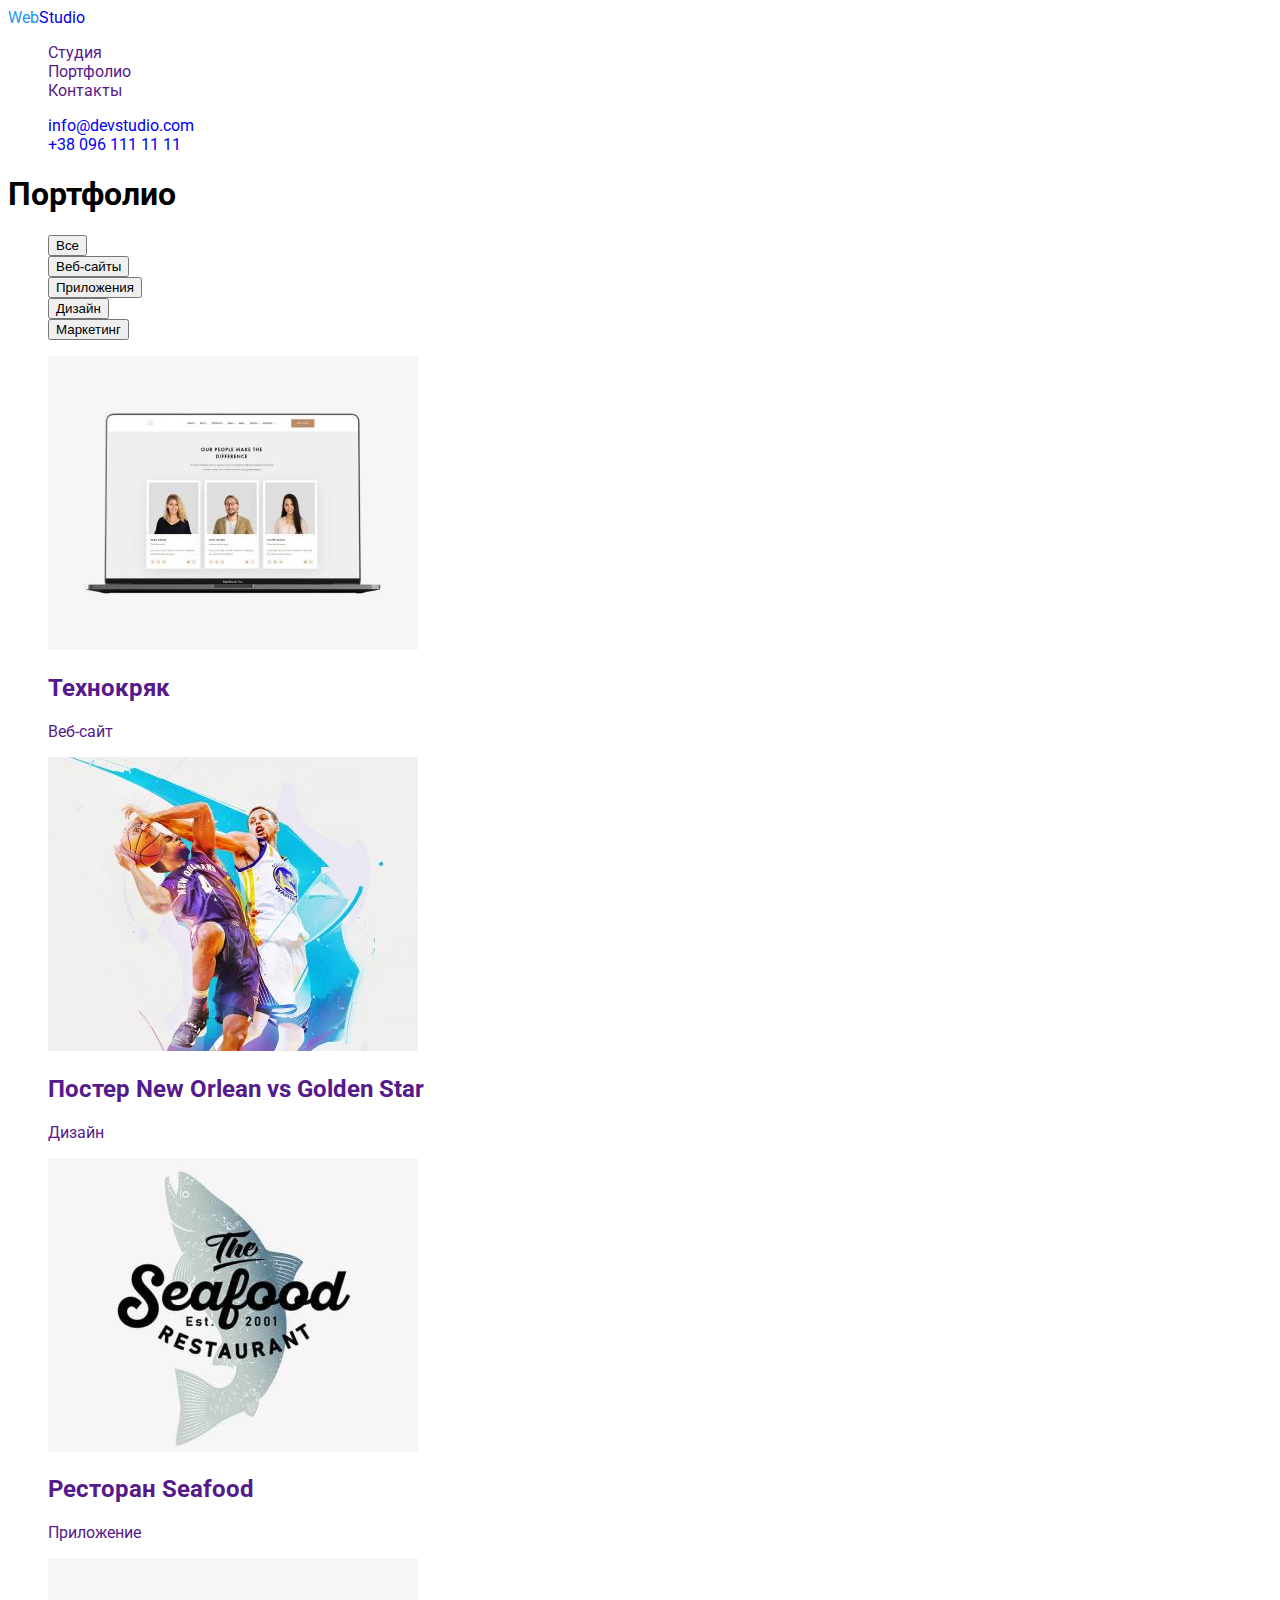
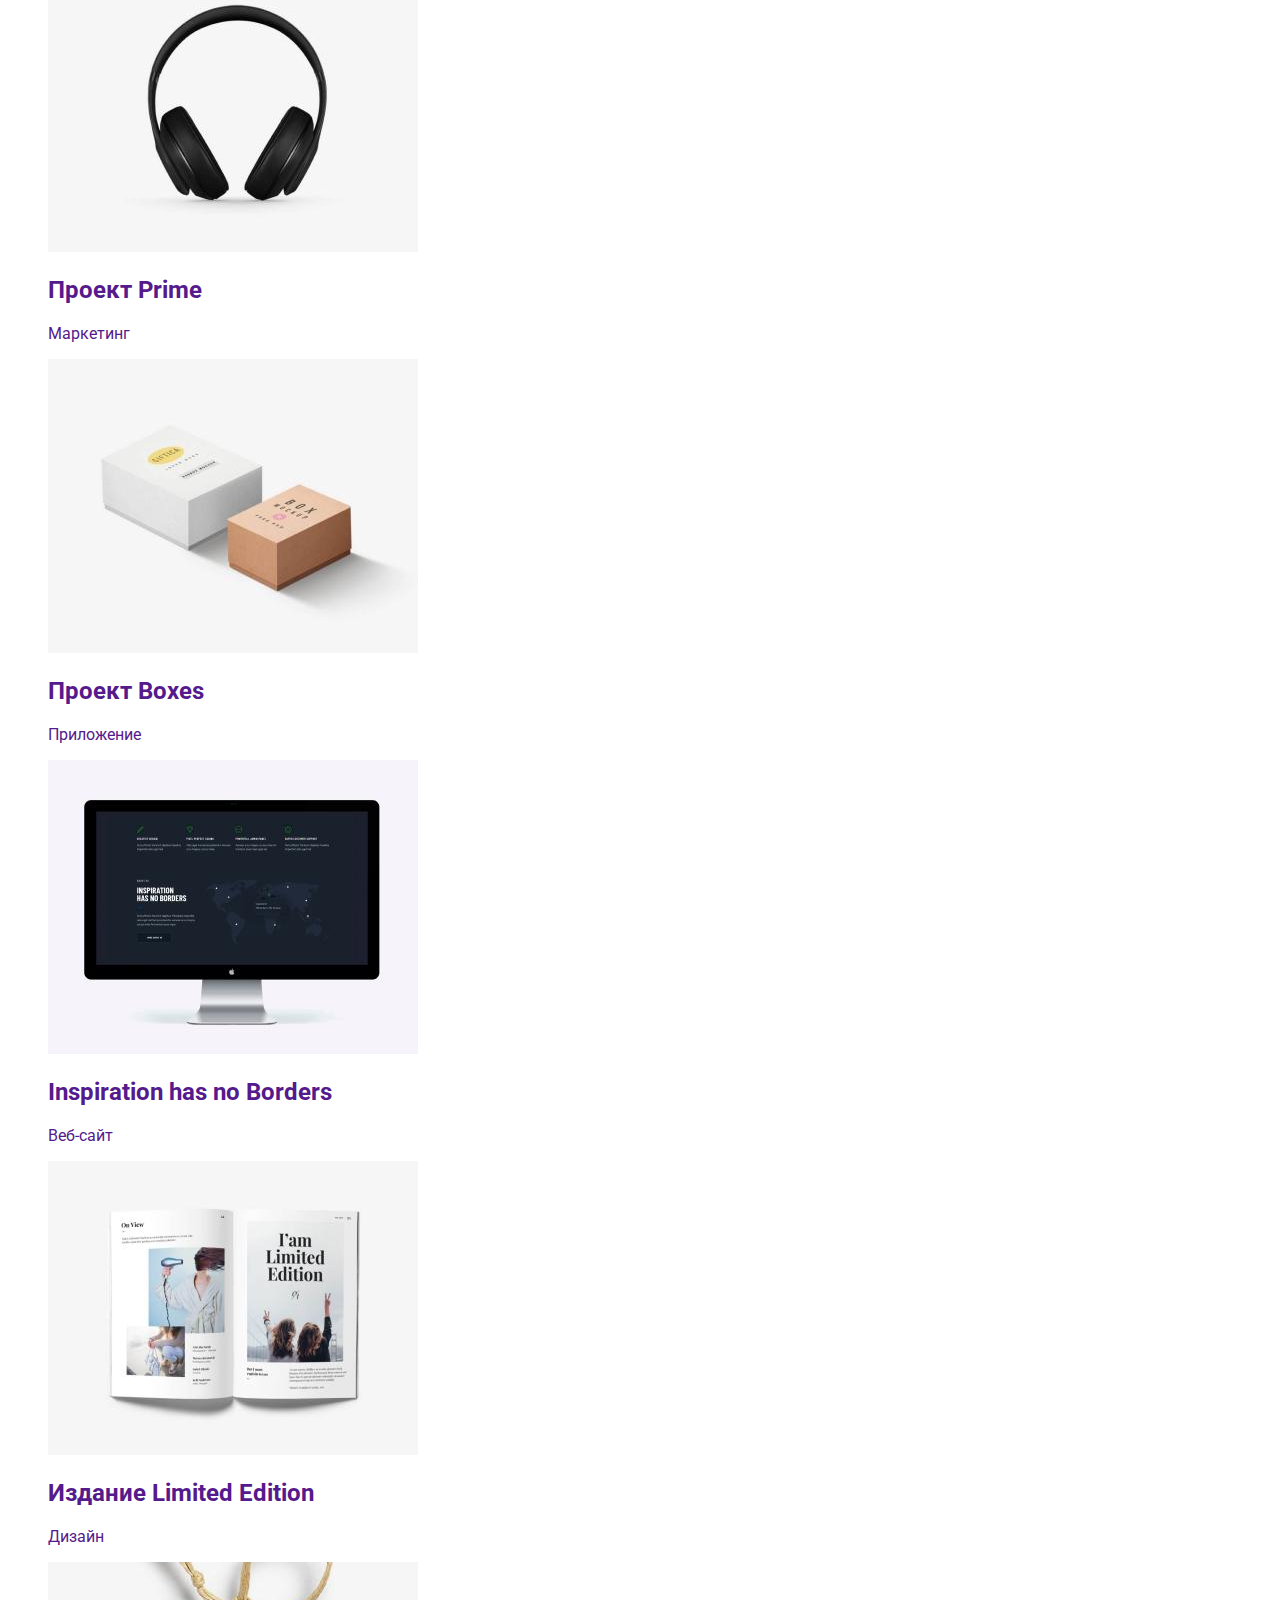
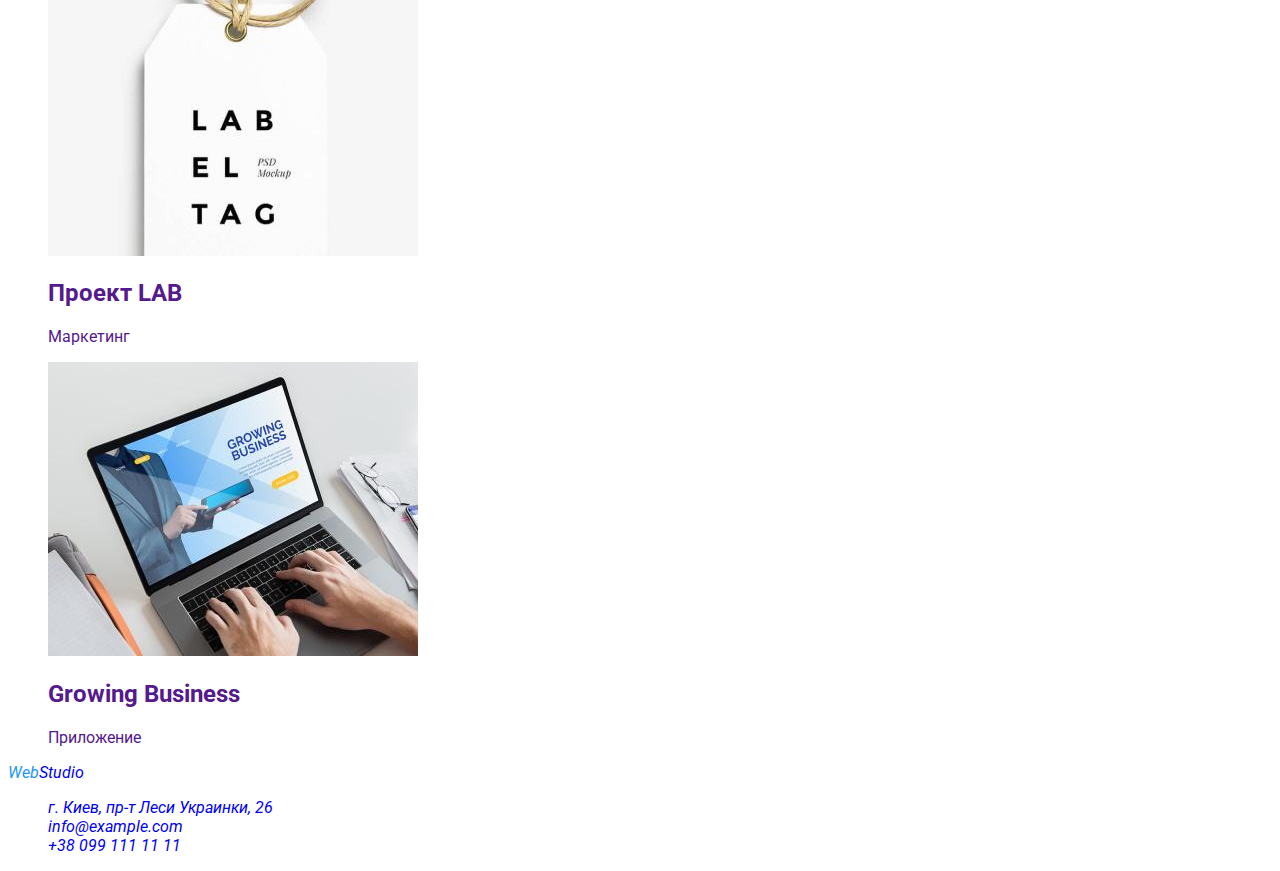
==== portfolio.html @ 7d305675 "мейн" ====
<!DOCTYPE html>
<html lang="ru">
  <head>
    <meta charset="UTF-8" />
    <meta http-equiv="X-UA-Compatible" content="IE=edge" />
    <meta name="viewport" content="width=device-width, initial-scale=1.0" />
    <title>Document</title>
    <link rel="preconnect" href="https://fonts.googleapis.com" />
    <link rel="preconnect" href="https://fonts.gstatic.com" crossorigin />
    <link
      href="https://fonts.googleapis.com/css2?family=Raleway:wght@700&family=Roboto:wght@400;500;700&display=swap"
      rel="stylesheet"
    />
    <link rel="stylesheet" href="./css/styles.css" />
  </head>
  <body>
    <!-------------------------------------------------ХЕДЕР--------------------------------->
    <header>
      <nav>
        <a class="link" href="/" lang="en"><span class="accent">Web</span>Studio</a>
        <ul class="list">
          <li><a class="link" href="">Студия</a></li>
          <li><a class="link" href="">Портфолио</a></li>
          <li><a class="link" href="">Контакты</a></li>
        </ul>
      </nav>
      <ul class="list">
        <li><a class="link" href="mailto:info@devstudio.com">info@devstudio.com</a></li>
        <li><a class="link" href="tel:+380961111111">+38 096 111 11 11</a></li>
      </ul>
    </header>
    <!-------------------------------------------------МЕЙН--------------------------------->
    <main>
      <section>
        <!-- Логическое название для секции, которое нужно будет потом скрыть-->
        <h1>Портфолио</h1>
        <ul class="list">
          <li><button type="button">Все</button></li>
          <li><button type="button">Веб-сайты</button></li>
          <li><button type="button">Приложения</button></li>
          <li><button type="button">Дизайн</button></li>
          <li><button type="button">Маркетинг</button></li>
        </ul>
        <ul class="list">
          <li>
            <a class="link" href="">
              <img
                src="./images/img1.1.jpg"
                alt="веб-сайт с людми на ноуте"
                width="370"
                height="294"
              />
              <h2>Технокряк</h2>
              <p>Веб-сайт</p>
            </a>
          </li>
          <li>
            <a class="link" href="">
              <img
                src="./images/img1.2.jpg"
                alt="постер с баскетболистами"
                width="370"
                height="294"
              />
              <h2>Постер New Orlean vs Golden Star</h2>
              <p>Дизайн</p>
            </a>
          </li>
          <li>
            <a class="link" href="">
              <img src="./images/img1.3.jpg" alt="ресторан" width="370" height="294" />
              <h2>Ресторан Seafood</h2>
              <p>Приложение</p>
            </a>
          </li>
          <li>
            <a class="link" href="">
              <img src="./images/img1.4.jpg" alt="наушники" width="370" height="294" />
              <h2>Проект Prime</h2>
              <p>Маркетинг</p>
            </a>
          </li>
          <li>
            <a class="link" href="">
              <img src="./images/img1.5.jpg" alt="две коробки" width="370" height="294" />
              <h2>Проект Boxes</h2>
              <p>Приложение</p>
            </a>
          </li>
          <li>
            <a class="link" href="">
              <img src="./images/img1.6.jpg" alt="монитор" width="370" height="294" />
              <h2 lang="en">Inspiration has no Borders</h2>
              <p>Веб-сайт</p>
            </a>
          </li>
          <li>
            <a class="link" href="">
              <img src="./images/img1.7.jpg" alt="книга" width="370" height="294" />
              <h2>Издание Limited Edition</h2>
              <p>Дизайн</p>
            </a>
          </li>
          <li>
            <a class="link" href="">
              <img src="./images/img1.8.jpg" alt="этикетка" width="370" height="294" />
              <h2>Проект LAB</h2>
              <p>Маркетинг</p>
            </a>
          </li>
          <li>
            <a class="link" href="">
              <img
                src="./images/img1.9.jpg"
                alt="человек работает на ноуте"
                width="370"
                height="294"
              />
              <h2 lang="en">Growing Business</h2>
              <p>Приложение</p>
            </a>
          </li>
        </ul>
      </section>
    </main>
    <!-------------------------------------------------ФУТЕР--------------------------------->
    <footer>
      <address>
        <a class="link" href="/" lang="en"><span class="accent">Web</span>Studio</a>
        <ul class="list">
          <li>
            <a
              class="link"
              href="https://goo.gl/maps/paUkgTumKRccmGTw9"
              target="_blank"
              rel="noopener noreferrer"
              >г. Киев, пр-т Леси Украинки, 26</a
            >
          </li>
          <li><a class="link" href="mailto:info@example.com">info@example.com</a></li>
          <li><a class="link" href="tel:+380991111111">+38 099 111 11 11</a></li>
        </ul>
      </address>
    </footer>
  </body>
</html>
---- css/styles.css ----
:root {
  --main-title-color: #ffffff;
  --second-title-color: #212121;
  --main-text-color: #757575;
  --second-text-color: #212121;
  --third-text-color: #ffffff;
  --header-logo-color: #000000;
  --footer-contact-color: rgba(255, 255, 255, 0.6);
  --accent-color: #2196f3;
  --main-button-color: #ffffff;
  --second-button-color: #212121;
}

body {
  font-family: 'Roboto', sans-serif;
}

.list {
  list-style: none;
}

.link {
  text-decoration: none;
}

/* Хедер */

.header-logo {
  font-family: 'Raleway', sans-serif;
  color: var(--header-logo-color);
}

/* чи краще так .header-logo > .accent ??? */
.accent {
  color: var(--accent-color);
}

.header-link {
  font-weight: 500;
  font-size: 14px;
  line-height: 1.33;
  letter-spacing: 0.02em;
  color: var(--second-text-color);
}

.header-link:hover,
.header-link:focus {
  color: var(--accent-color);
}

.header-item > .link {
  color: var(--accent-color);
}

.header-contact {
  font-weight: 500;
  font-size: 14px;
  line-height: 1.14;
  letter-spacing: 0.02em;
  color: var(--main-text-color);
}

.header-contact:hover,
.header-contact:focus {
  color: var(--accent-color);
}

.list-item > .header-contact {
  color: var(--accent-color);
}

/* Герой */

.hero-title {
  font-weight: 900;
  font-size: 44px;
  line-height: 1.5;
  text-align: center;
  letter-spacing: 0.06em;
  text-transform: uppercase;
  color: var(--main-title-color);
  background-color: #2f303a;
}

.hero-btn {
  font-family: inherit;
  font-weight: 700;
  font-size: 16px;
  line-height: 1.87;
  align-items: center;
  text-align: center;
  letter-spacing: 0.06em;
  color: var(--main-button-color);
  background-color: var(--accent-color);
}

/* Просто мейн */

.work-title {
  font-weight: 700;
  font-size: 14px;
  line-height: 1.14;
  letter-spacing: 0.03em;
  text-transform: uppercase;
  color: var(--second-title-color);
}
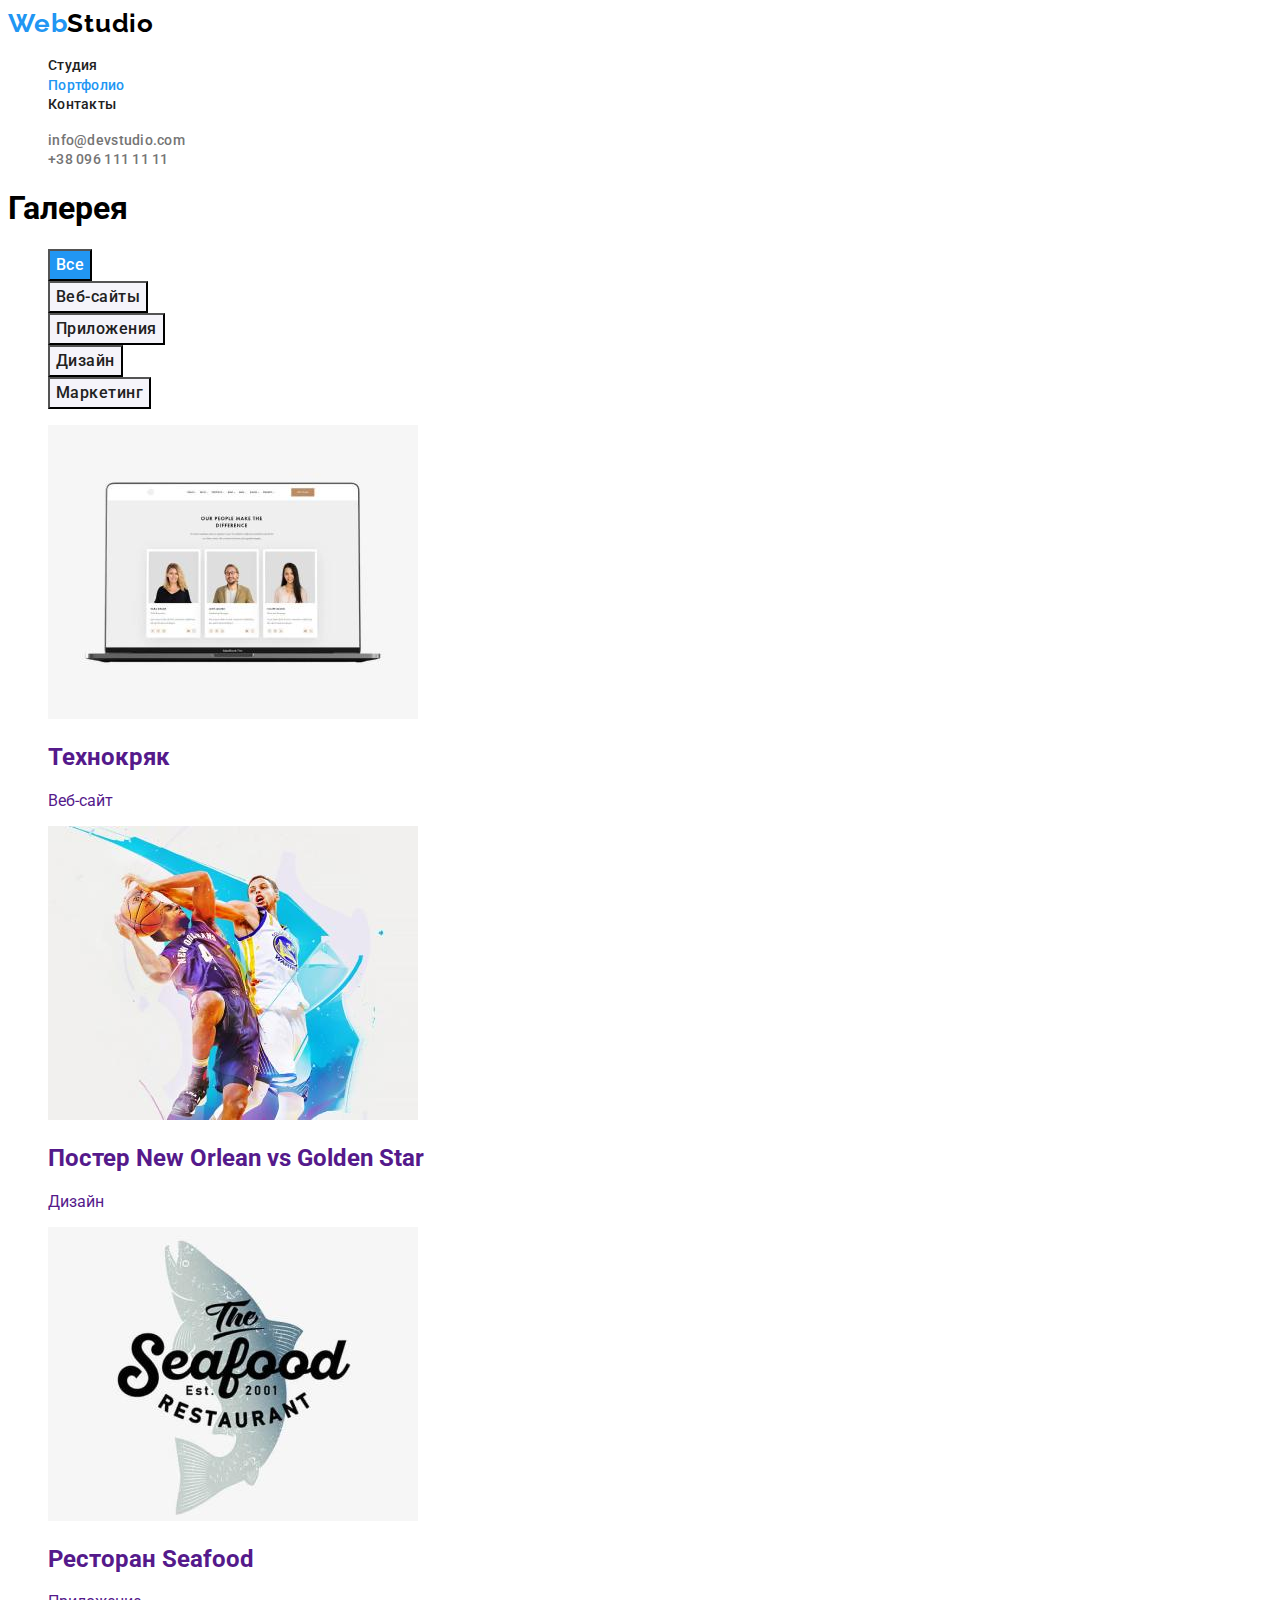
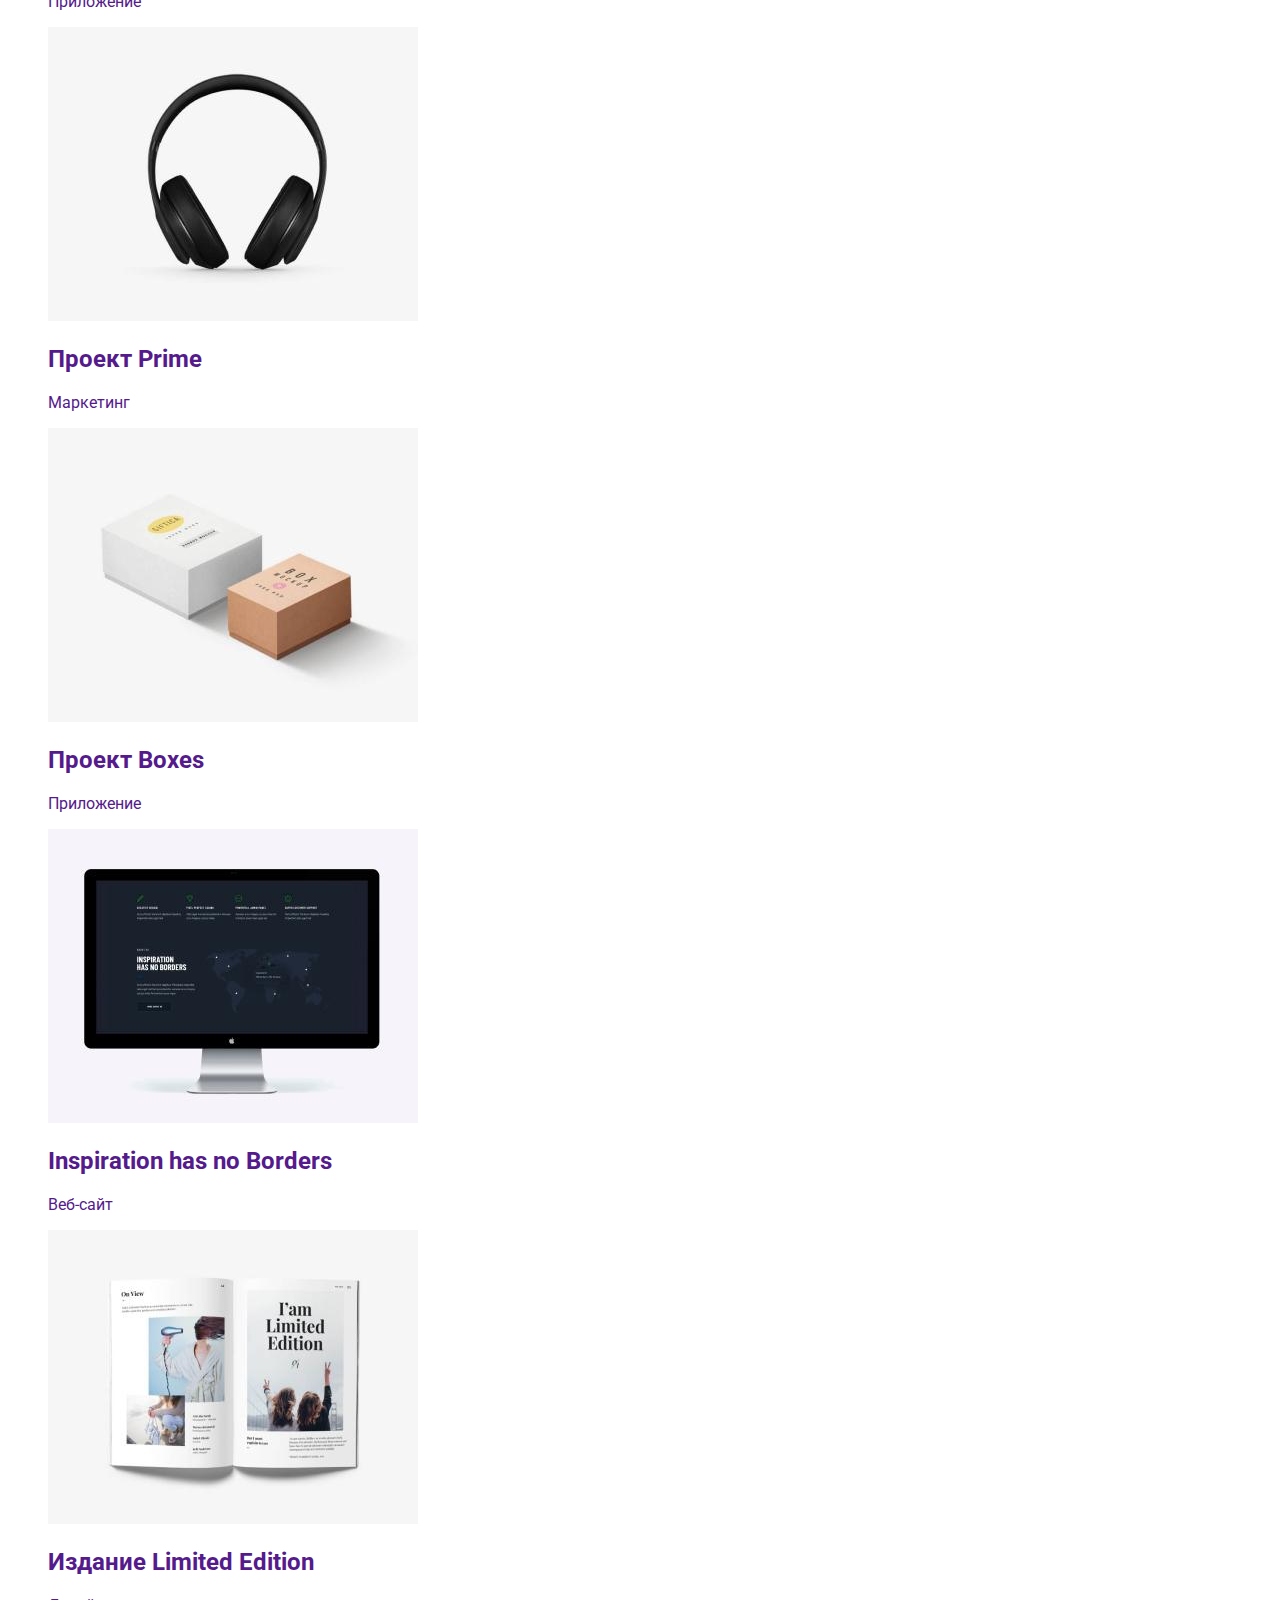
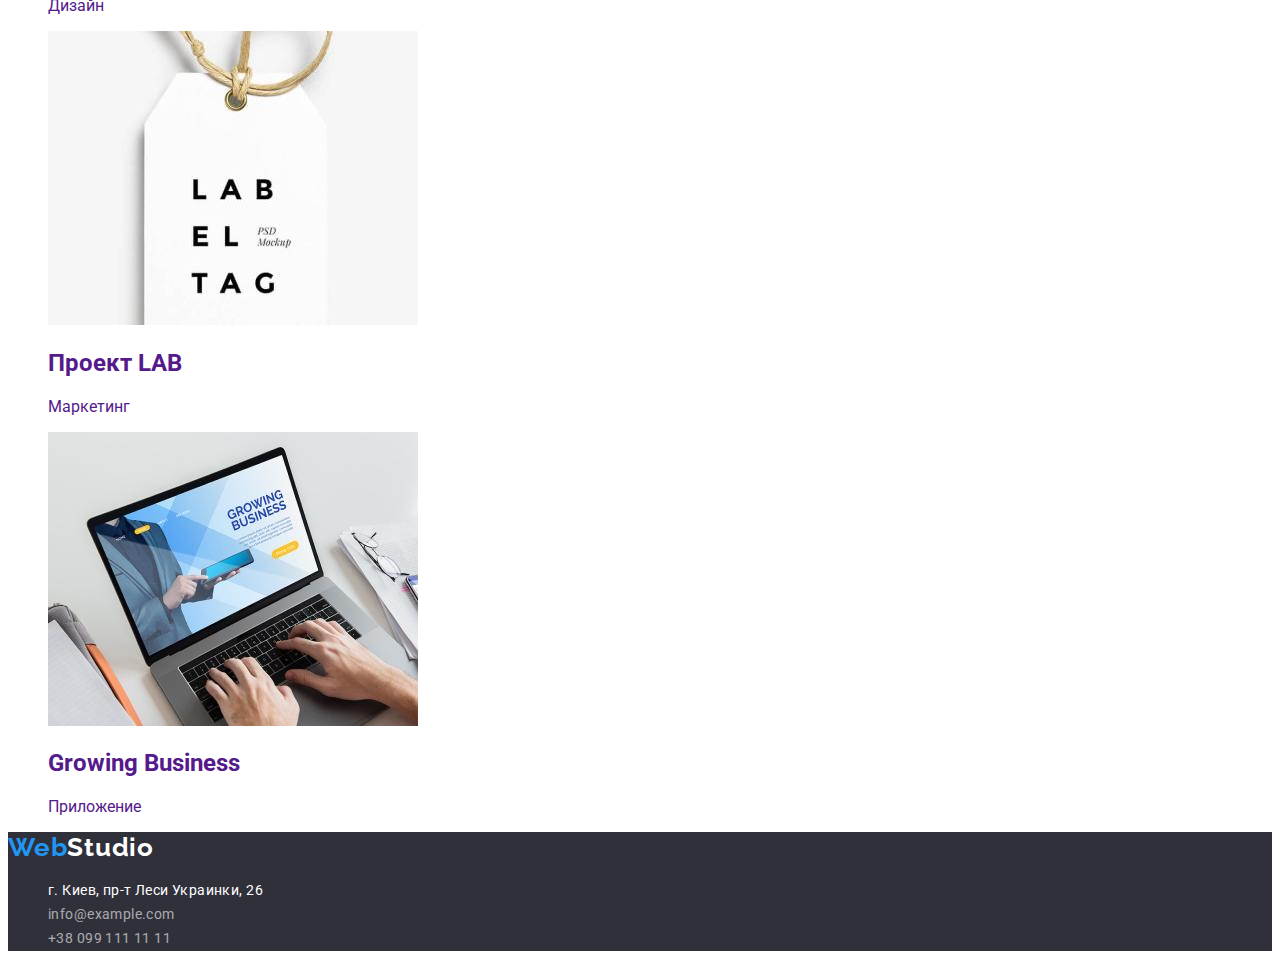
==== commit 5087ee8f: "залишилось мейн і перехід" ====
--- a/portfolio.html
+++ b/portfolio.html
@@ -15,31 +15,33 @@
   </head>
   <body>
     <!-------------------------------------------------ХЕДЕР--------------------------------->
-    <header>
+    <header class="header">
       <nav>
-        <a class="link" href="/" lang="en"><span class="accent">Web</span>Studio</a>
+        <a class="link header-logo" href="/" lang="en"><span class="accent">Web</span>Studio</a>
         <ul class="list">
-          <li><a class="link" href="">Студия</a></li>
-          <li><a class="link" href="">Портфолио</a></li>
-          <li><a class="link" href="">Контакты</a></li>
+          <li><a class="link header-link" href="">Студия</a></li>
+          <li class="portfolio-list"><a class="link header-link" href="">Портфолио</a></li>
+          <li><a class="link header-link" href="">Контакты</a></li>
         </ul>
       </nav>
       <ul class="list">
-        <li><a class="link" href="mailto:info@devstudio.com">info@devstudio.com</a></li>
-        <li><a class="link" href="tel:+380961111111">+38 096 111 11 11</a></li>
+        <li>
+          <a class="link header-contact" href="mailto:info@devstudio.com">info@devstudio.com</a>
+        </li>
+        <li><a class="link header-contact" href="tel:+380961111111">+38 096 111 11 11</a></li>
       </ul>
     </header>
     <!-------------------------------------------------МЕЙН--------------------------------->
     <main>
       <section>
-        <!-- Логическое название для секции, которое нужно будет потом скрыть-->
-        <h1>Портфолио</h1>
+        <!-- Логічна назва для секції, пізніше потрібно сховати -->
+        <h1>Галерея</h1>
         <ul class="list">
-          <li><button type="button">Все</button></li>
-          <li><button type="button">Веб-сайты</button></li>
-          <li><button type="button">Приложения</button></li>
-          <li><button type="button">Дизайн</button></li>
-          <li><button type="button">Маркетинг</button></li>
+          <li><button class="first btn" type="button">Все</button></li>
+          <li><button class="second btn" type="button">Веб-сайты</button></li>
+          <li><button class="second btn" type="button">Приложения</button></li>
+          <li><button class="second btn" type="button">Дизайн</button></li>
+          <li><button class="second btn" type="button">Маркетинг</button></li>
         </ul>
         <ul class="list">
           <li>
@@ -124,13 +126,13 @@
       </section>
     </main>
     <!-------------------------------------------------ФУТЕР--------------------------------->
-    <footer>
+    <footer class="footer">
       <address>
-        <a class="link" href="/" lang="en"><span class="accent">Web</span>Studio</a>
-        <ul class="list">
+        <a class="link footer-logo" href="/" lang="en"><span class="accent">Web</span>Studio</a>
+        <ul class="list footer-info">
           <li>
             <a
-              class="link"
+              class="link address"
               href="https://goo.gl/maps/paUkgTumKRccmGTw9"
               target="_blank"
               rel="noopener noreferrer"
--- a/css/styles.css
+++ b/css/styles.css
@@ -9,6 +9,7 @@
   --accent-color: #2196f3;
   --main-button-color: #ffffff;
   --second-button-color: #212121;
+  --background-button-color: #f5f4fa;
 }
 
 body {
@@ -23,15 +24,18 @@
   text-decoration: none;
 }
 
-/* Хедер */
+/* ---------------------------------------ХЕДЕР----------------------------------- */
 
 .header-logo {
   font-family: 'Raleway', sans-serif;
+  font-weight: 700;
+  font-size: 26px;
+  line-height: 1.19;
+  letter-spacing: 0.03em;
   color: var(--header-logo-color);
 }
 
-/* чи краще так .header-logo > .accent ??? */
-.accent {
+.link .accent {
   color: var(--accent-color);
 }
 
@@ -43,12 +47,11 @@
   color: var(--second-text-color);
 }
 
-.header-link:hover,
-.header-link:focus {
-  color: var(--accent-color);
-}
-
-.header-item > .link {
+.main-list > .link {
+  color: var(--accent-color);
+}
+
+.portfolio-list > .link {
   color: var(--accent-color);
 }
 
@@ -60,16 +63,31 @@
   color: var(--main-text-color);
 }
 
+.list-item > .header-contact {
+  color: var(--accent-color);
+}
+
+.header .link:hover,
+.header .link:focus {
+  color: var(--accent-color);
+}
+
+/* якщо лого не треба ховерити то активую
+
+.header-link:hover,
+.header-link:focus {
+  color: var(--accent-color);
+}
+*/
+
+/*
 .header-contact:hover,
 .header-contact:focus {
   color: var(--accent-color);
 }
-
-.list-item > .header-contact {
-  color: var(--accent-color);
-}
-
-/* Герой */
+*/
+
+/* ---------------------------------------МЕЙН----------------------------------- */
 
 .hero-title {
   font-weight: 900;
@@ -94,9 +112,16 @@
   background-color: var(--accent-color);
 }
 
-/* Просто мейн */
-
-.work-title {
+.second-title {
+  font-weight: 700;
+  font-size: 36px;
+  line-height: 1.17;
+  text-align: center;
+  letter-spacing: 0.03em;
+  color: var(--second-title-color);
+}
+
+.third-title {
   font-weight: 700;
   font-size: 14px;
   line-height: 1.14;
@@ -104,3 +129,85 @@
   text-transform: uppercase;
   color: var(--second-title-color);
 }
+
+.text {
+  font-weight: 400;
+  font-size: 14px;
+  line-height: 1.71;
+  letter-spacing: 0.03em;
+  color: var(--main-text-color);
+}
+
+.team-list {
+  font-weight: 400;
+  font-size: 16px;
+  line-height: 1.19;
+  letter-spacing: 0.03em;
+  color: var(--main-text-color);
+}
+
+.team-list .name {
+  font-weight: 700;
+  color: var(--second-title-color);
+}
+
+/* -------------------------------------Портфоліо початок----------------------*/
+
+.btn {
+  font-family: inherit;
+  font-weight: 500;
+  font-size: 16px;
+  line-height: 1.63;
+  letter-spacing: 0.03em;
+}
+
+.first.btn {
+  color: var(--main-button-color);
+  background-color: var(--accent-color);
+}
+
+.second.btn {
+  color: var(--second-button-color);
+  background-color: var(--background-button-color);
+}
+
+.btn:hover,
+.btn:focus {
+  color: var(--accent-color);
+}
+
+/* ---------------------------------------ФУТЕР----------------------------------- */
+
+.footer {
+  background-color: #2f303a;
+}
+
+.footer-logo {
+  font-family: Raleway;
+  font-style: normal;
+  font-weight: 700;
+  font-size: 26px;
+  line-height: 1.19;
+  letter-spacing: 0.03em;
+  color: var(--third-text-color);
+}
+
+.footer-info .link {
+  font-style: normal;
+  font-weight: 400;
+  font-size: 14px;
+  line-height: 1.71;
+  letter-spacing: 0.03em;
+  color: var(--footer-contact-color);
+}
+
+.footer-info .address {
+  color: var(--third-text-color);
+}
+
+/* якщо лого не треба буде ховерити то зміню */
+
+.footer .link:hover,
+.footer .link:focus {
+  color: var(--accent-color);
+}
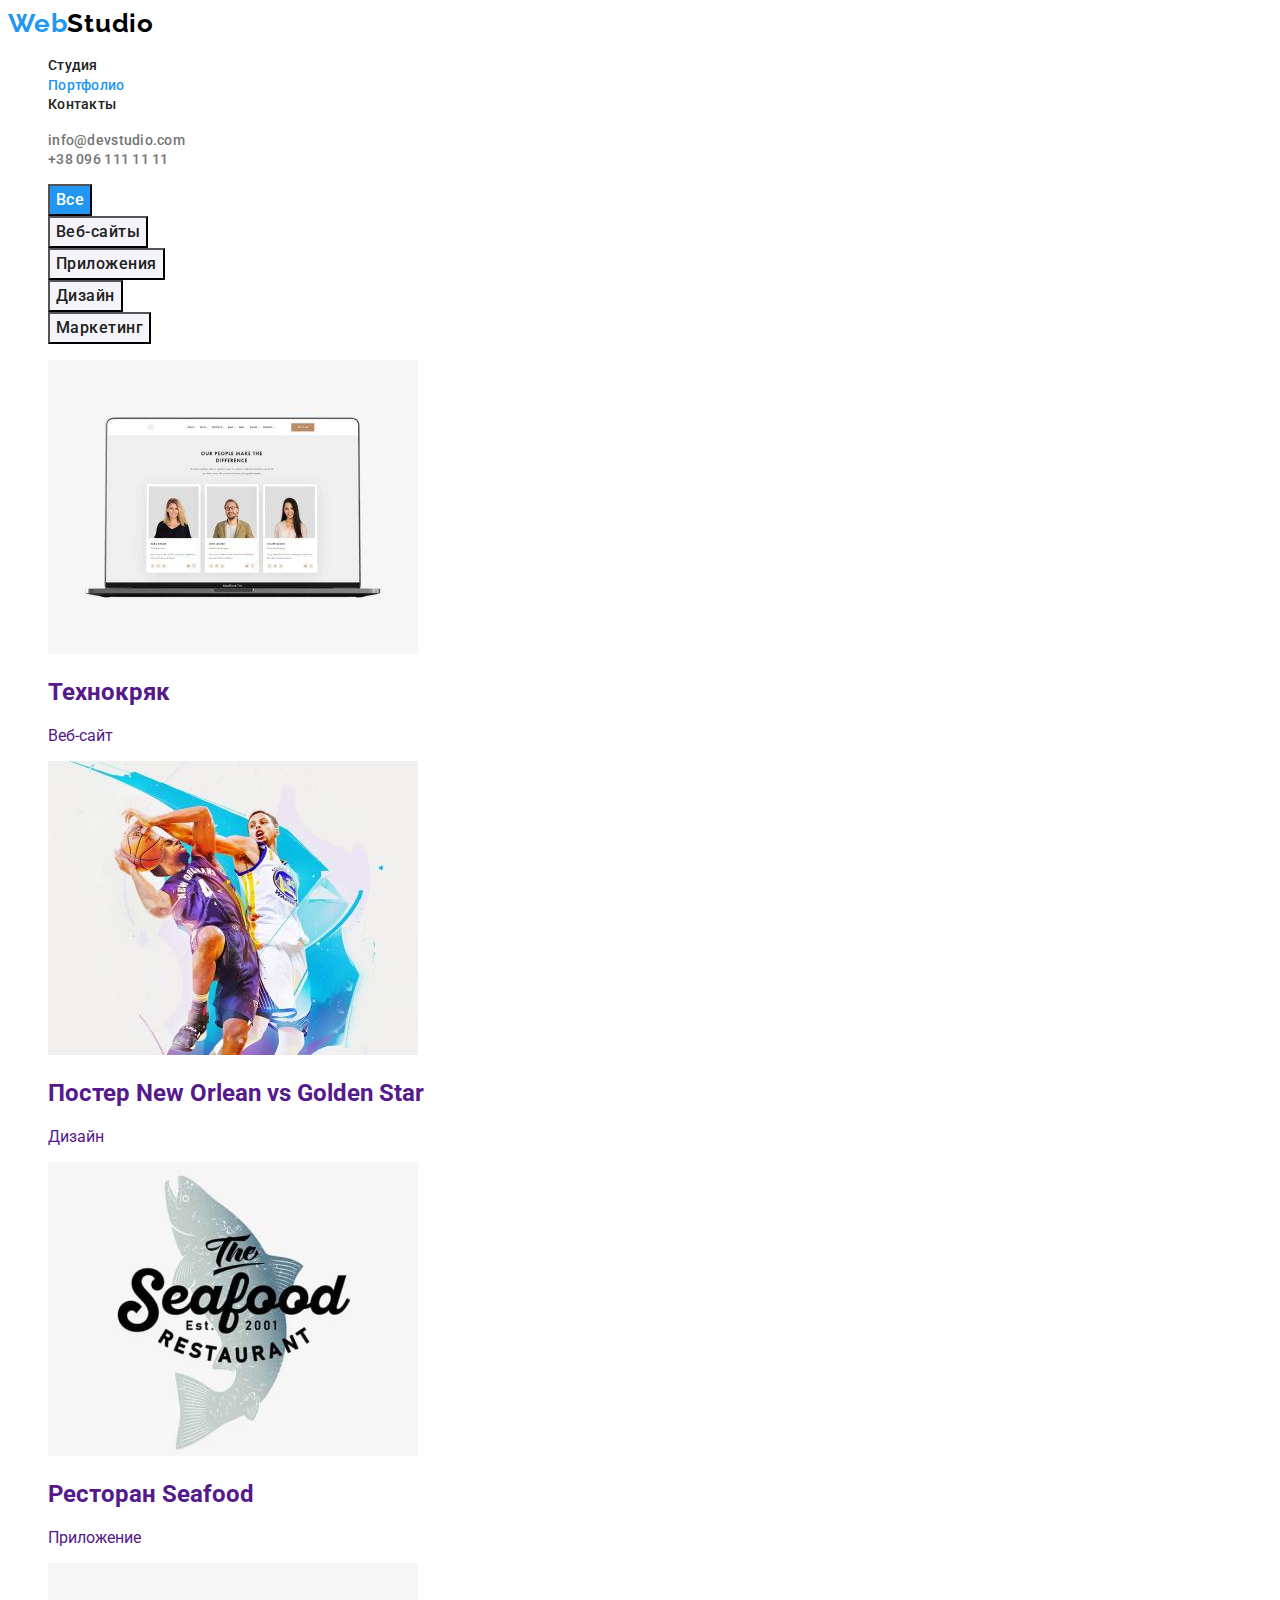
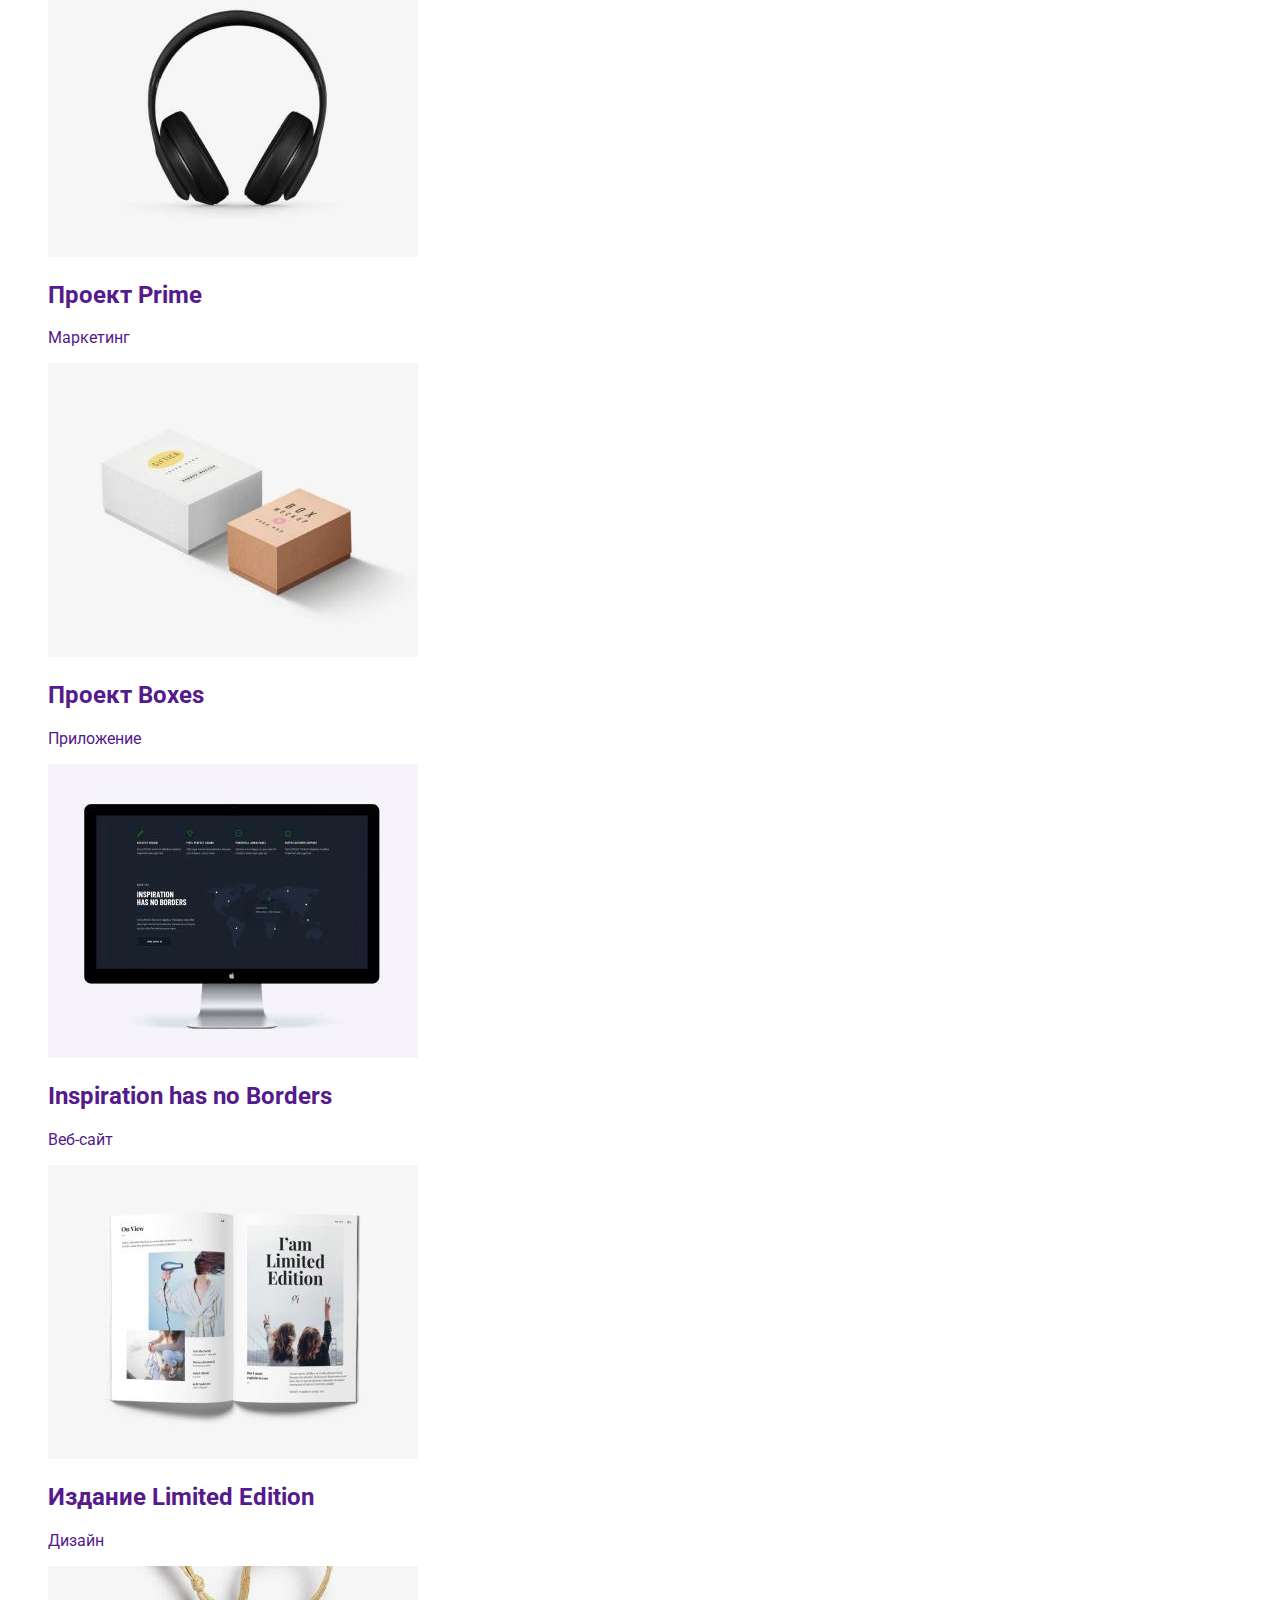
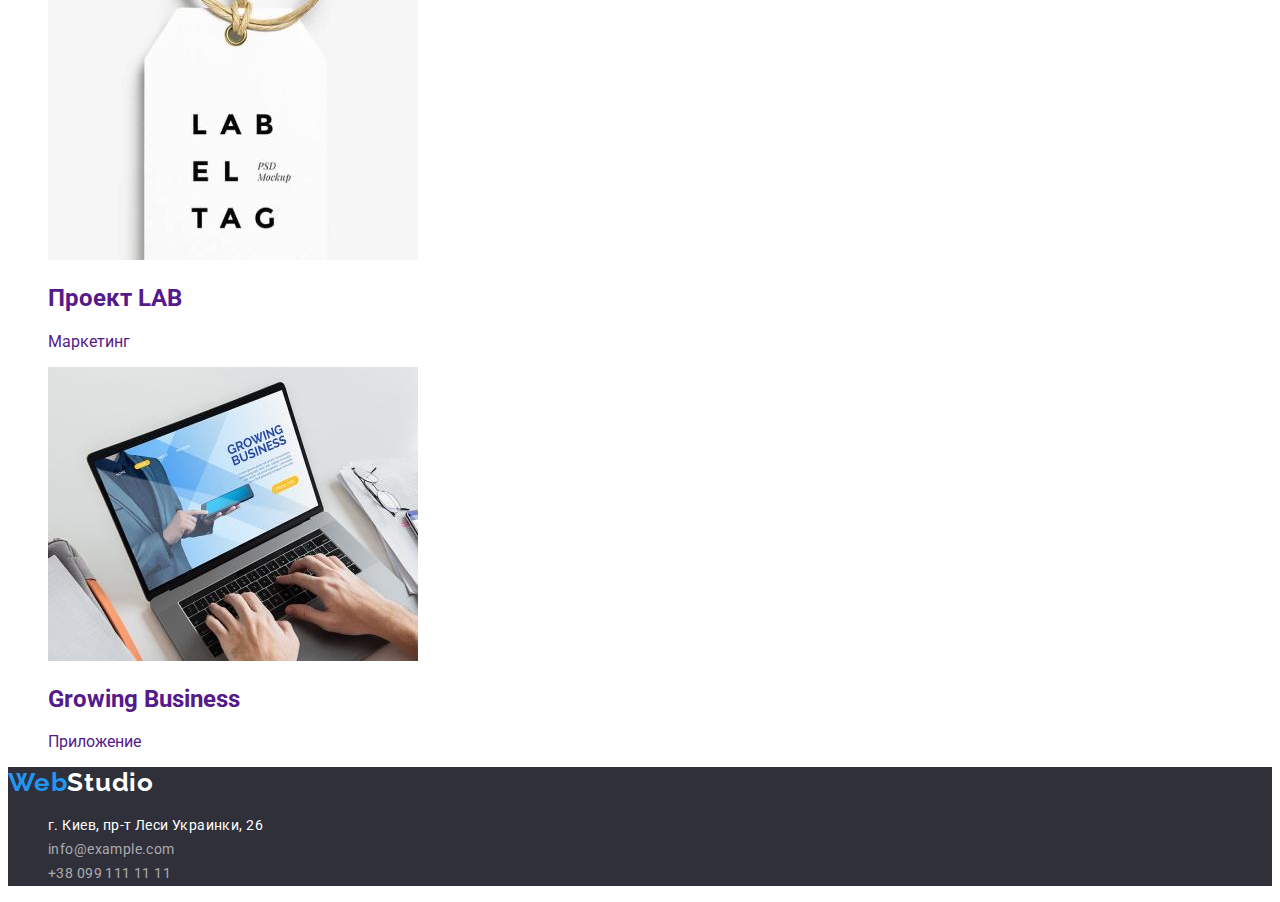
==== commit 21db9aee: "ще галерея і перехід між сторінками" ====
--- a/portfolio.html
+++ b/portfolio.html
@@ -34,8 +34,9 @@
     <!-------------------------------------------------МЕЙН--------------------------------->
     <main>
       <section>
-        <!-- Логічна назва для секції, пізніше потрібно сховати -->
-        <h1>Галерея</h1>
+        <!-- Логічна назва для секції,
+        <h1>Галерея</h1> 
+        -->
         <ul class="list">
           <li><button class="first btn" type="button">Все</button></li>
           <li><button class="second btn" type="button">Веб-сайты</button></li>
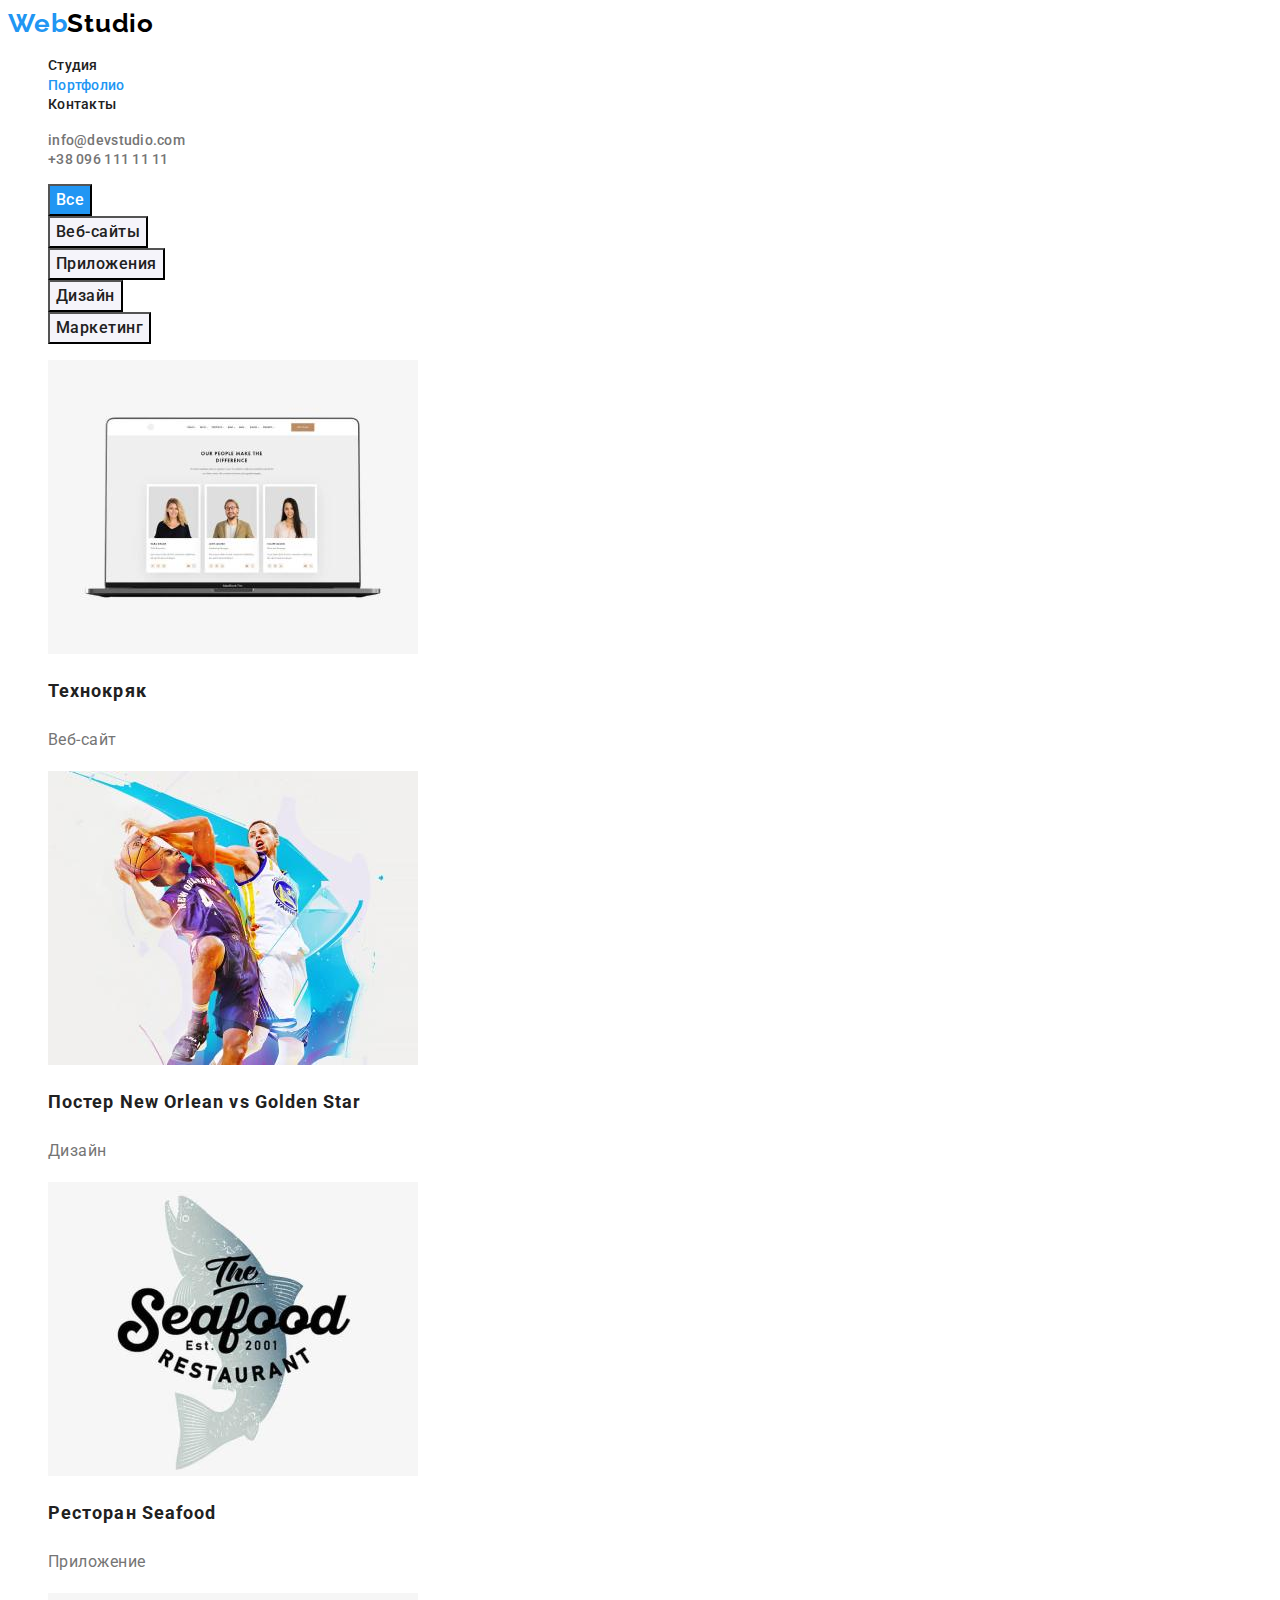
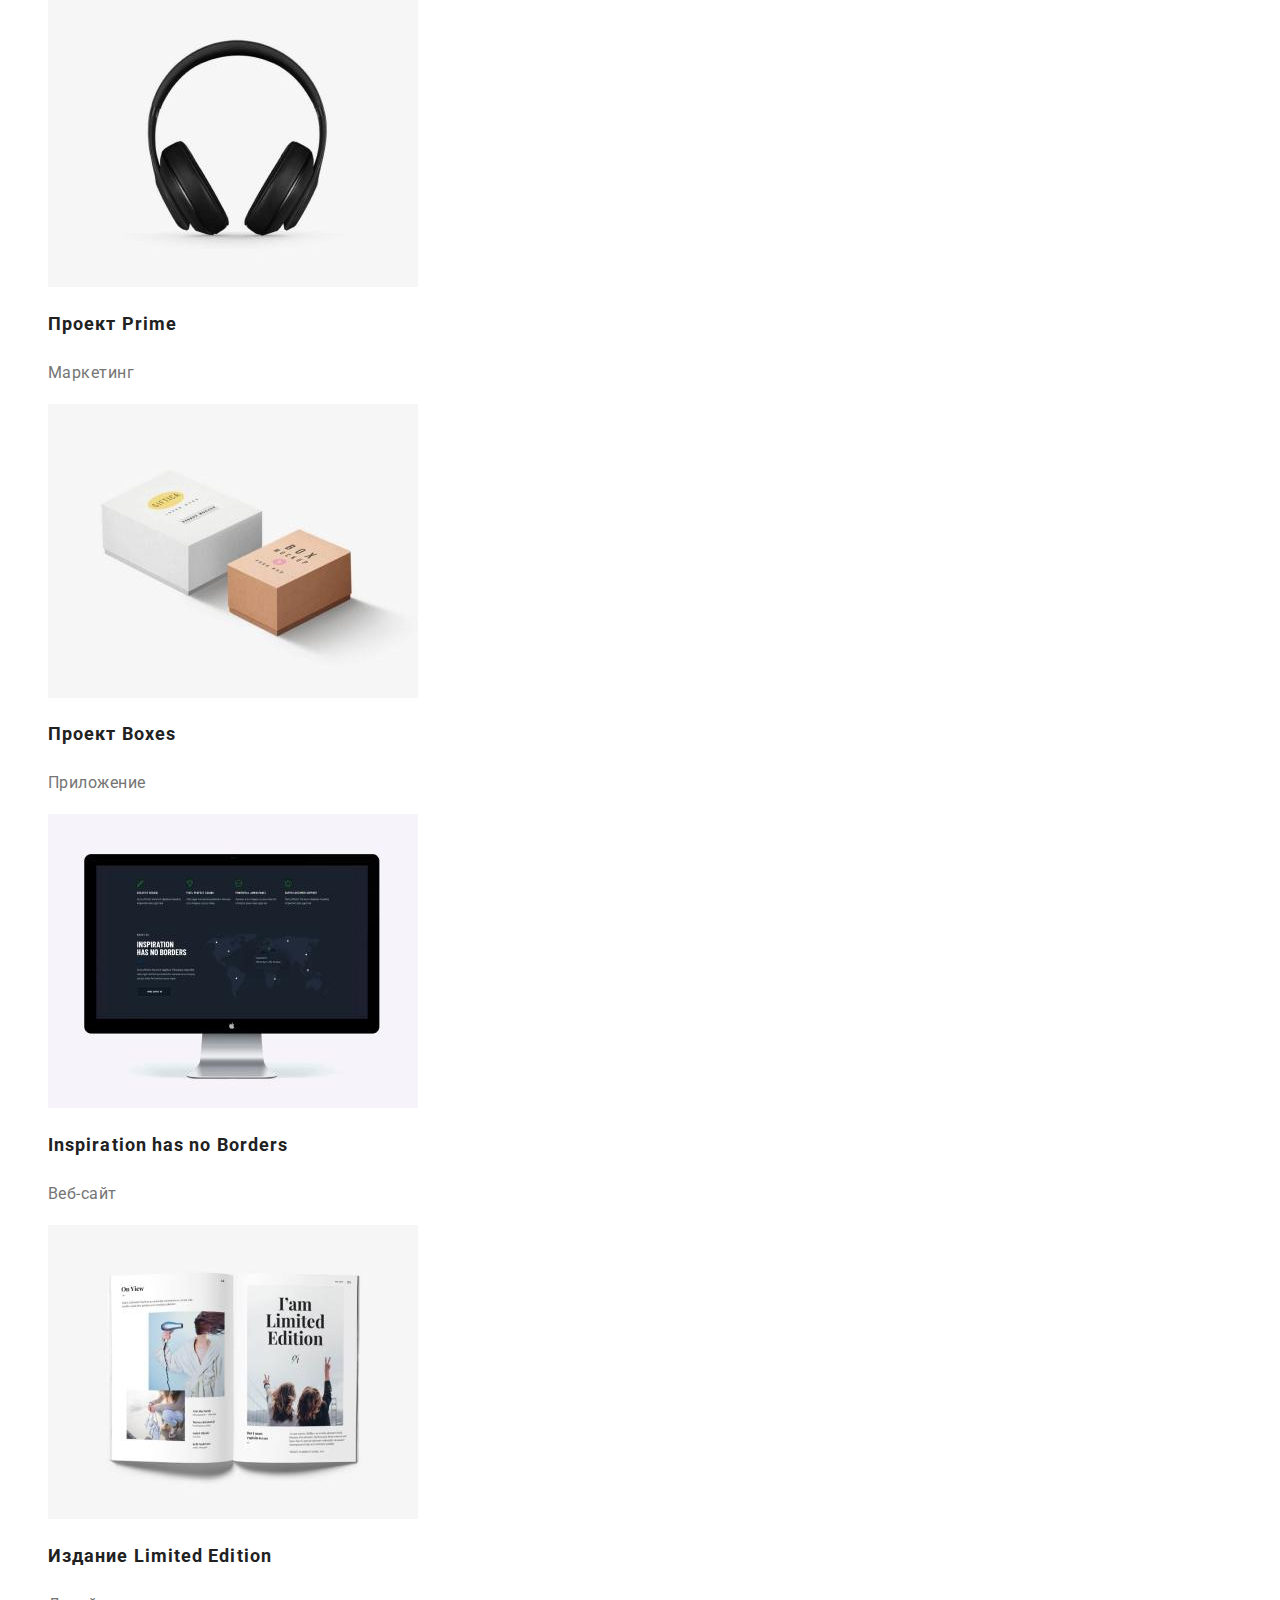
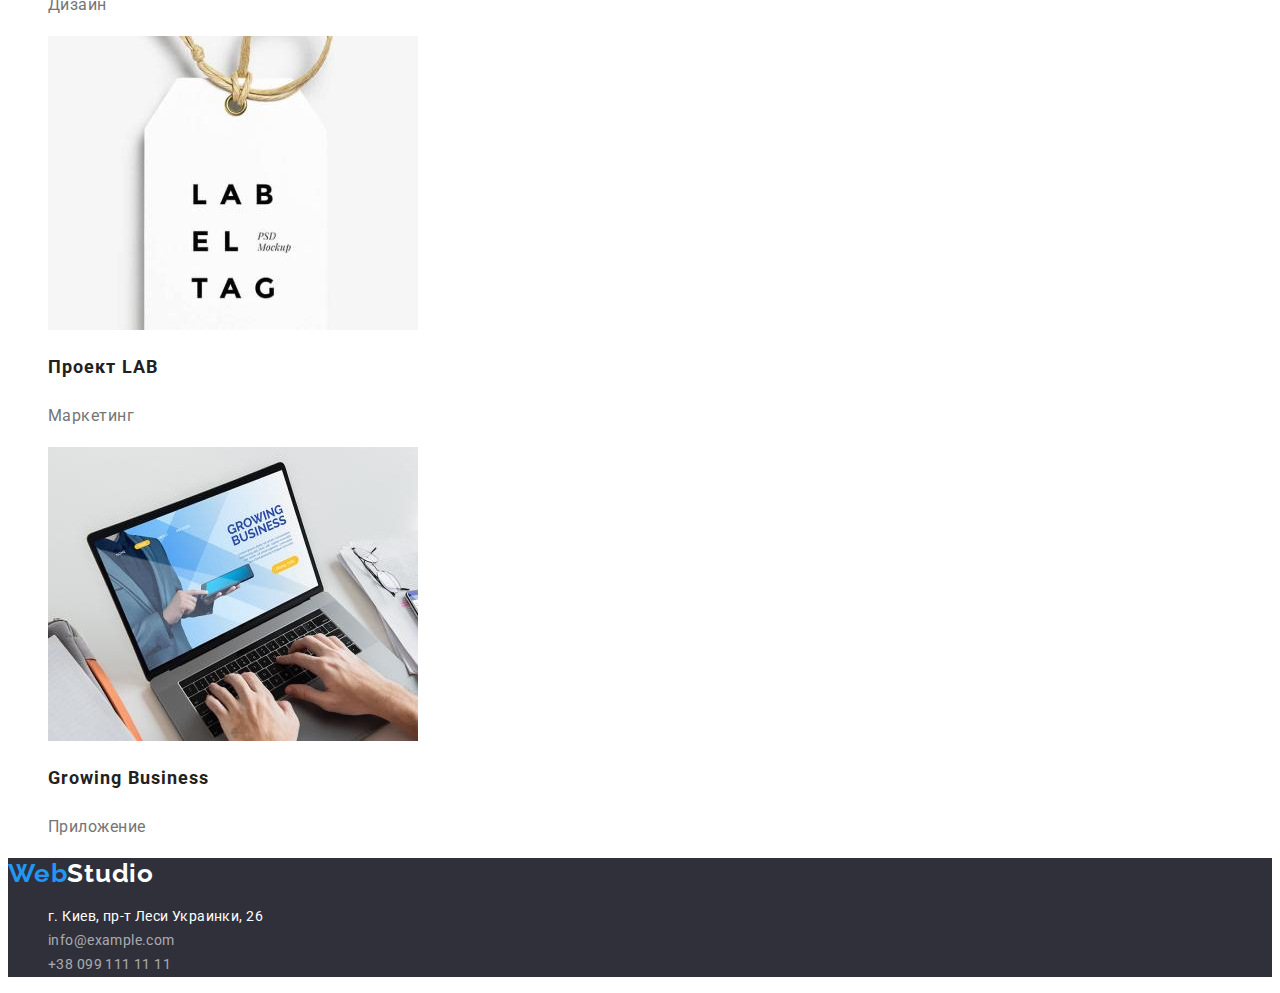
==== commit af9e4d28: "лишилось курент і перехід" ====
--- a/portfolio.html
+++ b/portfolio.html
@@ -20,7 +20,7 @@
         <a class="link header-logo" href="/" lang="en"><span class="accent">Web</span>Studio</a>
         <ul class="list">
           <li><a class="link header-link" href="">Студия</a></li>
-          <li class="portfolio-list"><a class="link header-link" href="">Портфолио</a></li>
+          <li class="about-link"><a class="link header-link" href="">Портфолио</a></li>
           <li><a class="link header-link" href="">Контакты</a></li>
         </ul>
       </nav>
@@ -53,8 +53,8 @@
                 width="370"
                 height="294"
               />
-              <h2>Технокряк</h2>
-              <p>Веб-сайт</p>
+              <h2 class="about-title">Технокряк</h2>
+              <p class="about-after-title">Веб-сайт</p>
             </a>
           </li>
           <li>
@@ -65,50 +65,50 @@
                 width="370"
                 height="294"
               />
-              <h2>Постер New Orlean vs Golden Star</h2>
-              <p>Дизайн</p>
+              <h2 class="about-title">Постер New Orlean vs Golden Star</h2>
+              <p class="about-after-title">Дизайн</p>
             </a>
           </li>
           <li>
             <a class="link" href="">
               <img src="./images/img1.3.jpg" alt="ресторан" width="370" height="294" />
-              <h2>Ресторан Seafood</h2>
-              <p>Приложение</p>
+              <h2 class="about-title">Ресторан Seafood</h2>
+              <p class="about-after-title">Приложение</p>
             </a>
           </li>
           <li>
             <a class="link" href="">
               <img src="./images/img1.4.jpg" alt="наушники" width="370" height="294" />
-              <h2>Проект Prime</h2>
-              <p>Маркетинг</p>
+              <h2 class="about-title">Проект Prime</h2>
+              <p class="about-after-title">Маркетинг</p>
             </a>
           </li>
           <li>
             <a class="link" href="">
               <img src="./images/img1.5.jpg" alt="две коробки" width="370" height="294" />
-              <h2>Проект Boxes</h2>
-              <p>Приложение</p>
+              <h2 class="about-title">Проект Boxes</h2>
+              <p class="about-after-title">Приложение</p>
             </a>
           </li>
           <li>
             <a class="link" href="">
               <img src="./images/img1.6.jpg" alt="монитор" width="370" height="294" />
-              <h2 lang="en">Inspiration has no Borders</h2>
-              <p>Веб-сайт</p>
+              <h2 class="about-title" lang="en">Inspiration has no Borders</h2>
+              <p class="about-after-title">Веб-сайт</p>
             </a>
           </li>
           <li>
             <a class="link" href="">
               <img src="./images/img1.7.jpg" alt="книга" width="370" height="294" />
-              <h2>Издание Limited Edition</h2>
-              <p>Дизайн</p>
+              <h2 class="about-title">Издание Limited Edition</h2>
+              <p class="about-after-title">Дизайн</p>
             </a>
           </li>
           <li>
             <a class="link" href="">
               <img src="./images/img1.8.jpg" alt="этикетка" width="370" height="294" />
-              <h2>Проект LAB</h2>
-              <p>Маркетинг</p>
+              <h2 class="about-title">Проект LAB</h2>
+              <p class="about-after-title">Маркетинг</p>
             </a>
           </li>
           <li>
@@ -119,8 +119,8 @@
                 width="370"
                 height="294"
               />
-              <h2 lang="en">Growing Business</h2>
-              <p>Приложение</p>
+              <h2 class="about-title" lang="en">Growing Business</h2>
+              <p class="about-after-title">Приложение</p>
             </a>
           </li>
         </ul>
--- a/css/styles.css
+++ b/css/styles.css
@@ -51,7 +51,7 @@
   color: var(--accent-color);
 }
 
-.portfolio-list > .link {
+.about-link > .link {
   color: var(--accent-color);
 }
 
@@ -112,6 +112,11 @@
   background-color: var(--accent-color);
 }
 
+.hero-btn:hover,
+.hero-btn:focus {
+  color: var(--accent-color);
+}
+
 .second-title {
   font-weight: 700;
   font-size: 36px;
@@ -138,7 +143,7 @@
   color: var(--main-text-color);
 }
 
-.team-list {
+.about-list {
   font-weight: 400;
   font-size: 16px;
   line-height: 1.19;
@@ -146,7 +151,7 @@
   color: var(--main-text-color);
 }
 
-.team-list .name {
+.about-list .name {
   font-weight: 700;
   color: var(--second-title-color);
 }
@@ -176,6 +181,22 @@
   color: var(--accent-color);
 }
 
+.about-title {
+  font-weight: 700;
+  font-size: 18px;
+  line-height: 2;
+  letter-spacing: 0.06em;
+  color: var(--second-title-color);
+}
+
+.about-after-title {
+  font-weight: 400;
+  font-size: 16px;
+  line-height: 1.87;
+  letter-spacing: 0.03em;
+  color: var(--main-text-color);
+}
+
 /* ---------------------------------------ФУТЕР----------------------------------- */
 
 .footer {
